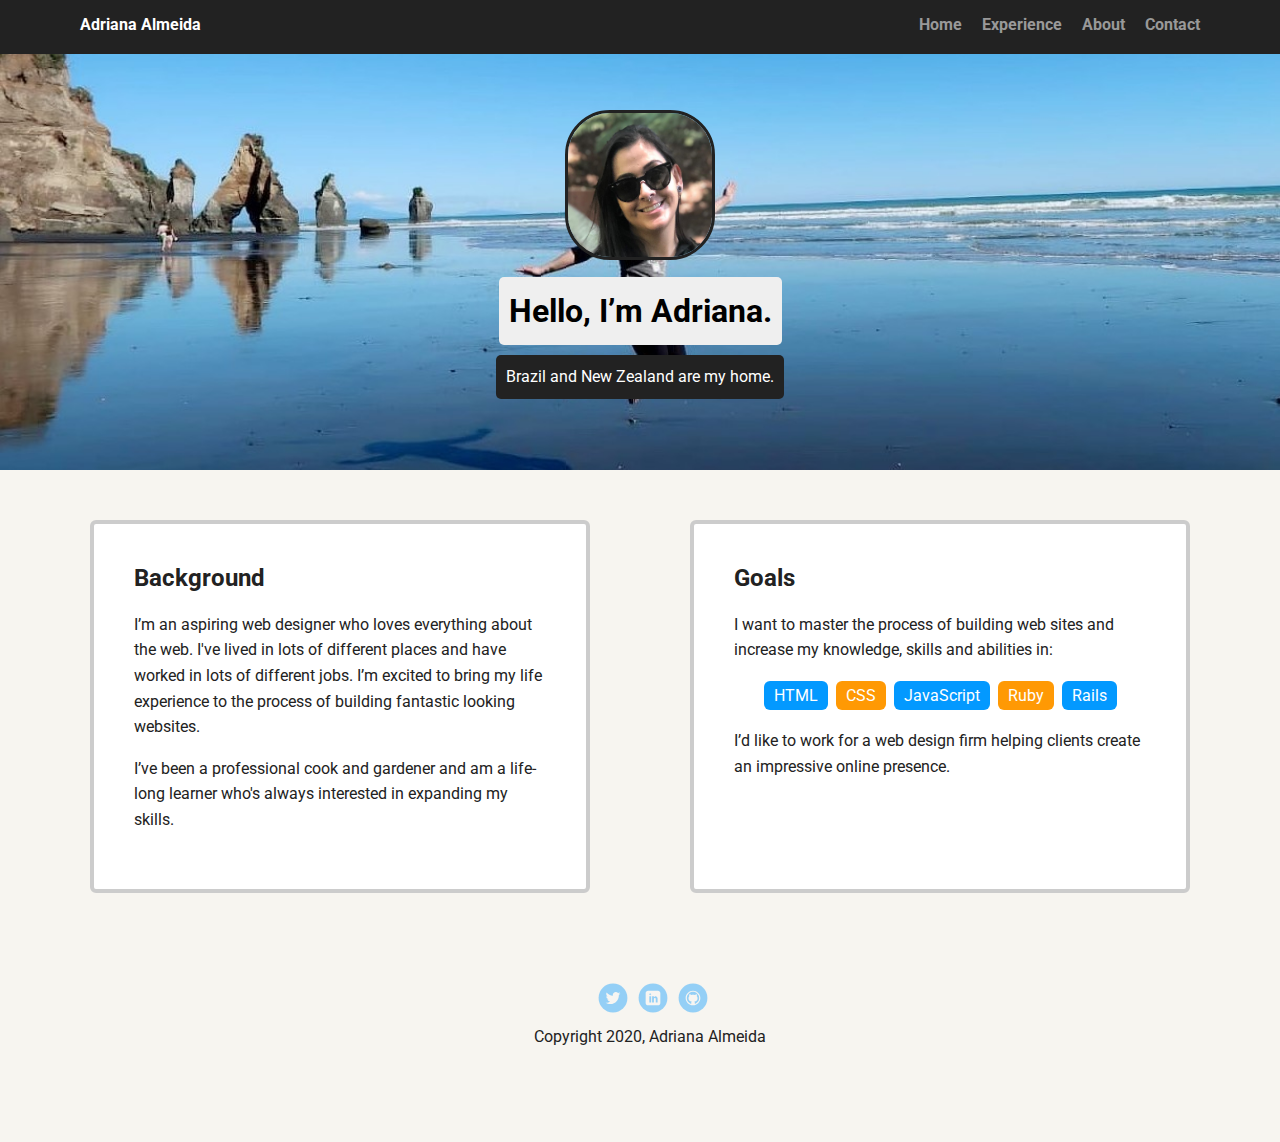
==== index.html @ d1233f55 "Folders and First Page" ====
<!doctype html>
<html lang="en">
<head>
  <meta charset="utf-8">
  <title>Adriana Almeida's Profile</title>
  <meta name="viewport" content="width=device-width, initial-scale=1.0">
  <link rel="stylesheet" href="styles.css">
  <link href="https://fonts.googleapis.com/css?family=Muli%7CRoboto:400,300,500,700,900" rel="stylesheet"></head>
  <body>

    <div class="main-nav">
        <ul class="nav">
          <li class="name">Adriana Almeida</li>
          <li><a href="#">Home</a></li>
          <li><a href="#">Experience</a></li>
          <li><a href="#">About</a></li>
          <li><a href="#">Contact</a></li>
        </ul>
    </div>

    <header>
      <img src="images/adriana.jpg" alt="Adriana's picture" class="profile-image">
      <h1 class="tag name">Hello, I’m Adriana.</h1>
      <p class="tag location">Brazil and New Zealand are my home.</p>
    </header>

    <main class="flex">
      <div class="card">
        <h2>Background</h2>
        <p>I’m an aspiring web designer who loves everything about the web. I've lived in lots of different places and have worked in lots of different jobs. I’m excited to bring my life experience to the process of building fantastic looking websites.</p>
        <p>I’ve been a professional cook and gardener and am a life-long learner who's always interested in expanding my skills.</p>
      </div> 

      <div class="card">
        <h2>Goals</h2>
        <p>I want to master the process of building web sites and increase my knowledge, skills and abilities in:</p>
        <ul class="skills">
          <li>HTML</li>
          <li>CSS</li>
          <li>JavaScript</li>
          <li>Ruby</li>
          <li>Rails</li>
        </ul>
        <p>I’d like to work for a web design firm helping clients create an impressive online presence.</p>
      </div> 

    </main>
    <footer>
      <ul>
        <li><a href="https://twitter.com/Adriana97423137" class="social twitter" target="_blank">Twitter</a></li>
        <li><a href="https://www.linkedin.com/in/adriana-silva-almeida-28177617b/" class="social linkedin" target="_blank">LinkedIn</a></li>
        <li><a href="https://github.com/AdrianaSilvaAlmeida" class="social github" target="_blank">Github</a></li>
      </ul>
      <p class="copyright">Copyright 2020, Adriana Almeida</p>
    </footer>
  </body>
  </html>
---- styles.css ----
/* Global Layout Set-up */
* { 
  box-sizing: border-box;
}
  
body {
  margin: 0;
  padding: 0;
  text-align: center;
  font-family: 'Roboto', sans-serif;
  color: #222;
  background: #f7f5f0;
}
/* Link Styles */

a {
  text-decoration: none;
  color: #999;
}
a:hover {
  color: #6633ff;
}

/* Section Styles */

.main-nav {
  width: 100%;
  background: #222;
  min-height: 30px;
  padding: 10px;
  position: fixed;
  text-align: center;
}
.nav {
  display: flex;
  justify-content: space-around;
  font-weight: 700;
  list-style-type: none;
  margin: 0 auto;
  padding: 0;
}

.nav .name {
    display: block;
    margin-right: auto;
    color: white;
}
.nav li {
  padding: 5px 10px 10px 10px;
}
.nav a {
  transition: all .5s;
}
.nav a:hover {
  color: #95D0F6;
}

header {
  text-align: center;
  background: url('images/Background/home.JPG') no-repeat top center ;
  background-size: cover;
  overflow: hidden;
  padding-top: 60px;
}
header {
  line-height: 1.5;
}
header .profile-image {
  margin-top: 50px;
  width: 150px;
  height: 150px;
  border-radius: 30%;
  border: 3px solid #222;
  transition: all .5s;
}
header .profile-image:hover {
  transform: scale(1.2);
  animation: shake 0.5s;
}

@keyframes shake {
  0% { transform: translate(1px, 1px) rotate(0deg); }
  10% { transform: translate(-1px, -2px) rotate(-1deg); }
  20% { transform: translate(-3px, 0px) rotate(1deg); }
  30% { transform: translate(3px, 2px) rotate(0deg); }
  40% { transform: translate(1px, -1px) rotate(1deg); }
  50% { transform: translate(-1px, 2px) rotate(-1deg); }
  60% { transform: translate(-3px, 1px) rotate(0deg); }
  70% { transform: translate(3px, 1px) rotate(-1deg); }
  80% { transform: translate(-1px, -1px) rotate(1deg); }
  90% { transform: translate(1px, 2px) rotate(0deg); }
  100% { transform: translate(1px, -2px) rotate(-1deg); }
}

.tag {
  background-color: #efefef;
  color: black;
  padding: 10px;
  border-radius: 5px;
  display: table;
  margin: 10px auto;
} 
.location {
  background-color: #222;
  color: white;
}
.card {
  margin: 30px;
  padding: 20px 40px 40px;
  max-width: 500px;
  text-align: left;
  background: #fff;
  border: 4px solid #ccc;
  border-radius: 6px;
  transition: all .5s;
}
.card:hover {
  border-color: #95D0F6;
  transform: scale(1.1);
}

ul.skills {
  padding: 0;
  text-align: center;
}

.skills li {
  border-radius: 6px;
  display: inline-block;
  background: #ff9904;
  color: white;
  padding: 5px 10px;
  margin: 2px;
}

.skills li:nth-child(odd) {
  background: #0399ff;
}

footer {
  width: 100%;
  min-height: 30px;
  padding: 20px 0 40px 20px;
}

footer .copyright {
  top: -8px;
  font-size: .75em;
}

footer ul {
  list-style-type: none;
  margin: 0;
  padding: 0;
}

footer ul li {
  display: inline-block;
}

a.social {
  display: inline-block;
  text-indent: -9999px;
  margin-left: 5px;
  width: 30px;
  height: 30px;
  background-size: 30px 30px;
  opacity: .4;
  transition: all .5s;
}
a.twitter {
  background-image: url(images/twitter.svg);
}
a.linkedin {
  background-image: url(images/linkedin.svg);
}
a.github {
  background-image: url(images/github.svg);
}
a.social:hover {
  opacity: 1;
}
.clearfix {
  clear: both;
}

/* Styles for larger screens */
@media screen and (min-width: 720px) {
  
  .flex {
      display: -ms-flexbox;      /* TWEENER - IE 10 */
      display: flex; 
      max-width: 1200px;
      -ms-flex-pack: distribute;
      justify-content: space-around;
      margin: 0 auto;
  }

  header {
    min-height: 470px;
  }

  .nav {
    max-width: 1200px;
    padding: 0 30px;
  }


  main {
    padding-top: 20px;
  }

  main p {
    line-height: 1.6em;
  }

  footer {
    font-size: 1.3em;
    max-width: 1200px;
    margin: 40px auto;
  }

}
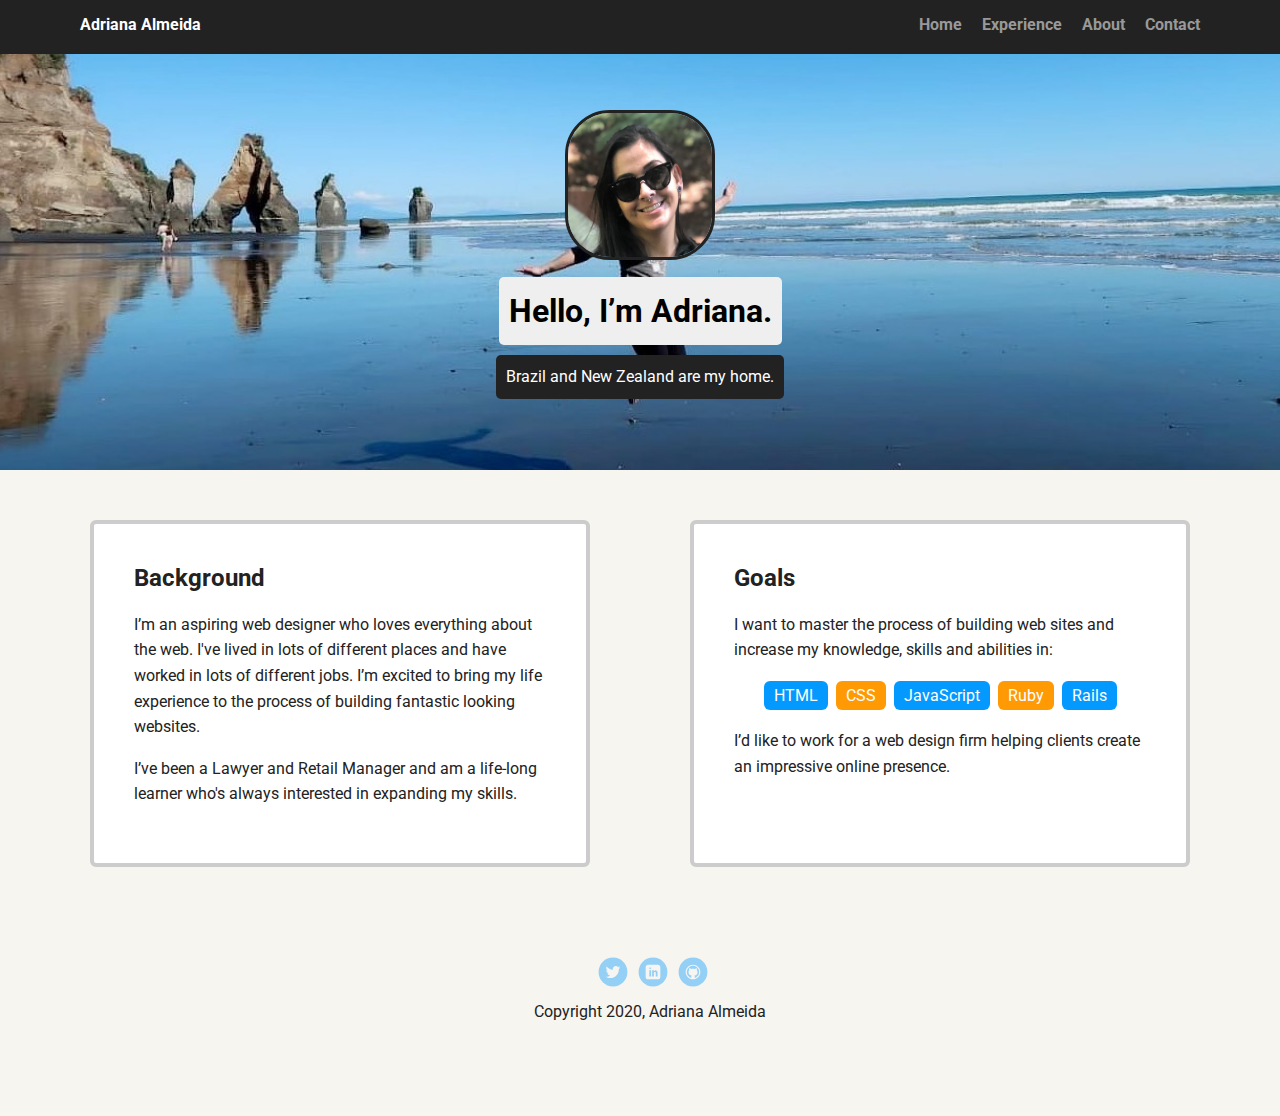
==== commit 52c47b9a: "Themes and Experience txt" ====
--- a/index.html
+++ b/index.html
@@ -7,18 +7,18 @@
   <link rel="stylesheet" href="styles.css">
   <link href="https://fonts.googleapis.com/css?family=Muli%7CRoboto:400,300,500,700,900" rel="stylesheet"></head>
   <body>
-
+  
     <div class="main-nav">
         <ul class="nav">
           <li class="name">Adriana Almeida</li>
-          <li><a href="#">Home</a></li>
-          <li><a href="#">Experience</a></li>
-          <li><a href="#">About</a></li>
-          <li><a href="#">Contact</a></li>
+          <li><a href="index.html">Home</a></li>
+          <li><a href="experience.html">Experience</a></li>
+          <li><a href="about.html">About</a></li>
+          <li><a href="contact.html">Contact</a></li>
         </ul>
     </div>
 
-    <header>
+    <header class="home-page">
       <img src="images/adriana.jpg" alt="Adriana's picture" class="profile-image">
       <h1 class="tag name">Hello, I’m Adriana.</h1>
       <p class="tag location">Brazil and New Zealand are my home.</p>
@@ -28,7 +28,7 @@
       <div class="card">
         <h2>Background</h2>
         <p>I’m an aspiring web designer who loves everything about the web. I've lived in lots of different places and have worked in lots of different jobs. I’m excited to bring my life experience to the process of building fantastic looking websites.</p>
-        <p>I’ve been a professional cook and gardener and am a life-long learner who's always interested in expanding my skills.</p>
+        <p>I’ve been a Lawyer and Retail Manager and am a life-long learner who's always interested in expanding my skills.</p>
       </div> 
 
       <div class="card">
--- a/styles.css
+++ b/styles.css
@@ -30,7 +30,9 @@
   padding: 10px;
   position: fixed;
   text-align: center;
-}
+  z-index: 1;
+}
+
 .nav {
   display: flex;
   justify-content: space-around;
@@ -57,14 +59,13 @@
 
 header {
   text-align: center;
-  background: url('images/Background/home.JPG') no-repeat top center ;
   background-size: cover;
+  background-repeat: no-repeat;
   overflow: hidden;
   padding-top: 60px;
-}
-header {
   line-height: 1.5;
 }
+
 header .profile-image {
   margin-top: 50px;
   width: 150px;
@@ -92,6 +93,16 @@
   100% { transform: translate(1px, -2px) rotate(-1deg); }
 }
 
+header.home-page {
+  background-image: url('images/Background/home.JPG');
+  background-position: top center;
+}
+
+header.experience-page {
+  background-image: url('images/Background/experience.JPG');
+  background-position: center;
+}
+
 .tag {
   background-color: #efefef;
   color: black;
@@ -222,3 +233,13 @@
 
 }
 
+/* Themes */
+
+.theme-orange .nav a:hover {
+  color: #F2EA6E;
+}
+
+.theme-orange .card:hover {
+  border-color: #F2EA6E;
+}
+
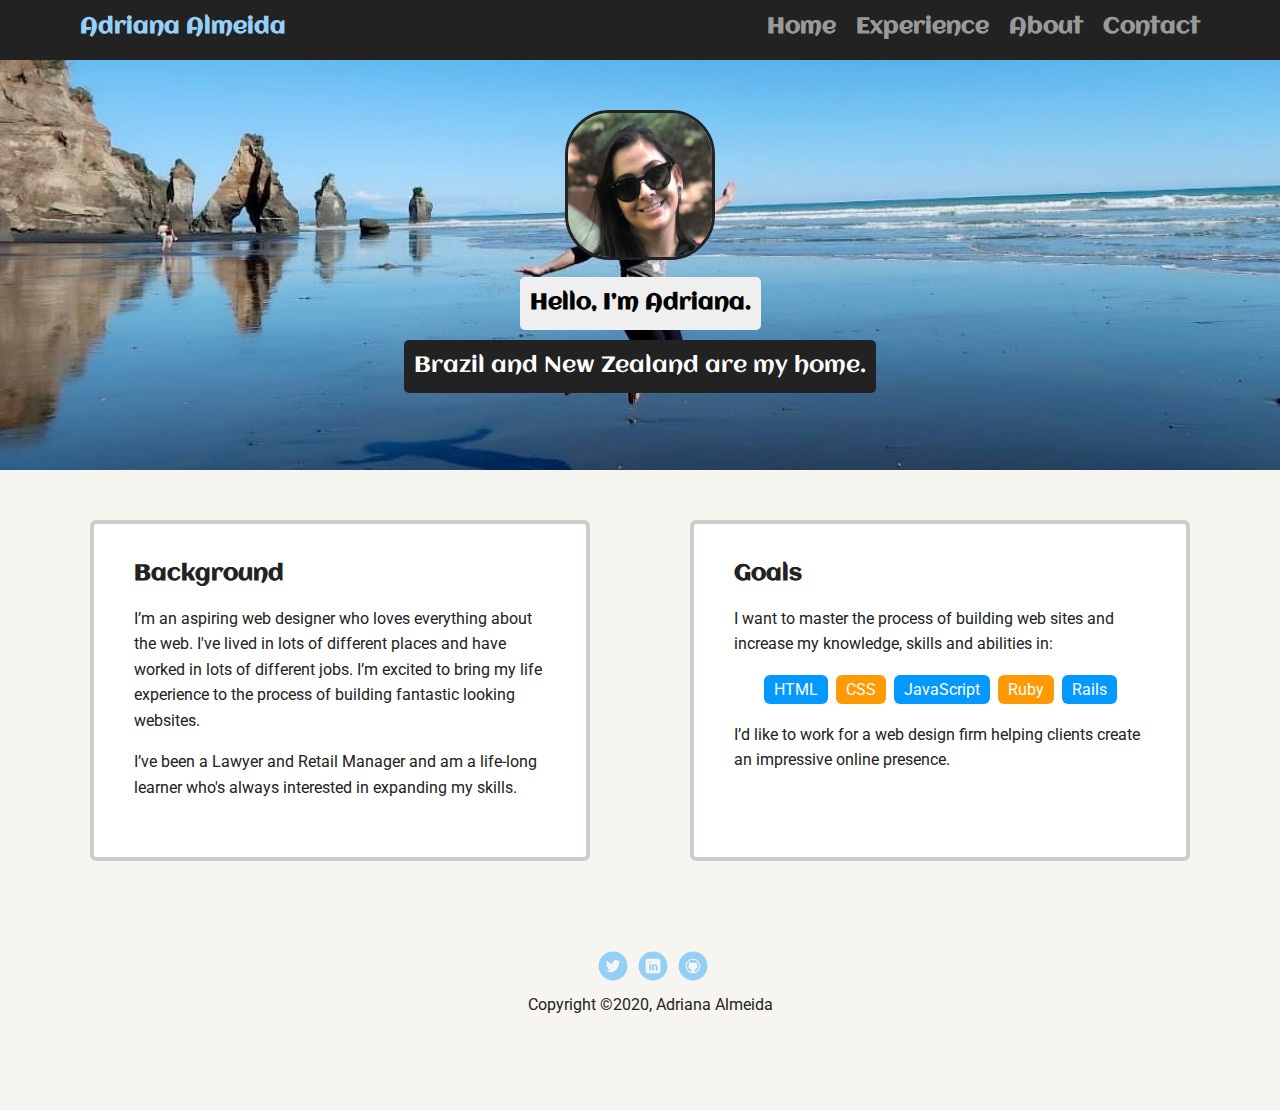
==== commit d87f504e: "contact page and review" ====
--- a/index.html
+++ b/index.html
@@ -5,7 +5,9 @@
   <title>Adriana Almeida's Profile</title>
   <meta name="viewport" content="width=device-width, initial-scale=1.0">
   <link rel="stylesheet" href="styles.css">
-  <link href="https://fonts.googleapis.com/css?family=Muli%7CRoboto:400,300,500,700,900" rel="stylesheet"></head>
+  <link href="https://fonts.googleapis.com/css?family=Muli%7CRoboto:400,300,500,700,900" rel="stylesheet">
+  <link href='https://fonts.googleapis.com/css?family=Aclonica' rel='stylesheet'>
+</head>
   <body>
   
     <div class="main-nav">
@@ -51,7 +53,7 @@
         <li><a href="https://www.linkedin.com/in/adriana-silva-almeida-28177617b/" class="social linkedin" target="_blank">LinkedIn</a></li>
         <li><a href="https://github.com/AdrianaSilvaAlmeida" class="social github" target="_blank">Github</a></li>
       </ul>
-      <p class="copyright">Copyright 2020, Adriana Almeida</p>
+      <p class="copyright">Copyright &copy;2020, Adriana Almeida</p>
     </footer>
   </body>
   </html>
--- a/styles.css
+++ b/styles.css
@@ -30,7 +30,7 @@
   padding: 10px;
   position: fixed;
   text-align: center;
-  z-index: 1;
+  z-index: 1;  
 }
 
 .nav {
@@ -45,7 +45,7 @@
 .nav .name {
     display: block;
     margin-right: auto;
-    color: white;
+    color: #95D0F6 ;
 }
 .nav li {
   padding: 5px 10px 10px 10px;
@@ -93,6 +93,19 @@
   100% { transform: translate(1px, -2px) rotate(-1deg); }
 }
 
+header .about-image {
+  margin-top: 120px;
+  width: 200px;
+  height: 200px;
+  border-radius: 50%;
+  border: 3px solid #1FAAD4;
+  transition: all .5s;
+}
+header .about-image:hover {
+  transform: scale(1.5) rotate(360deg);
+  border-color: #EB810D;
+}
+
 header.home-page {
   background-image: url('images/Background/home.JPG');
   background-position: top center;
@@ -101,6 +114,16 @@
 header.experience-page {
   background-image: url('images/Background/experience.JPG');
   background-position: center;
+}
+
+header.about-page {
+  background-image: url('images/Background/about.jpg');
+  background-position: top center;
+}
+
+header.contact-page {
+  background-image: url('images/Background/contact.JPG');
+  background-position:  center;
 }
 
 .tag {
@@ -115,6 +138,11 @@
   background-color: #222;
   color: white;
 }
+
+.main-nav, .tag, h2 {
+  font-family: 'Aclonica';font-size: 22px;
+}
+
 .card {
   margin: 30px;
   padding: 20px 40px 40px;
@@ -146,6 +174,10 @@
 
 .skills li:nth-child(odd) {
   background: #0399ff;
+}
+
+.one-card {
+ text-align: center;
 }
 
 footer {
@@ -235,11 +267,39 @@
 
 /* Themes */
 
-.theme-orange .nav a:hover {
-  color: #F2EA6E;
+
+.theme-orange .name {
+  color:#F2EA6E;   
 }
 
 .theme-orange .card:hover {
   border-color: #F2EA6E;
 }
 
+.theme-2colors .name {
+  color:#EB810D;   
+}
+
+.theme-2colors .nav a:hover {
+  color: #1FAAD4;
+} 
+
+.theme-2colors .card {
+  border-color: #EB810D
+}
+
+.theme-2colors .card:hover {
+  border-color: #1FAAD4;
+}
+
+.theme-green .name {
+  color: green;
+}
+
+.theme-green .nav a:hover {
+  color: green;
+}
+
+.theme-green .card:hover {
+  border-color: green;
+}
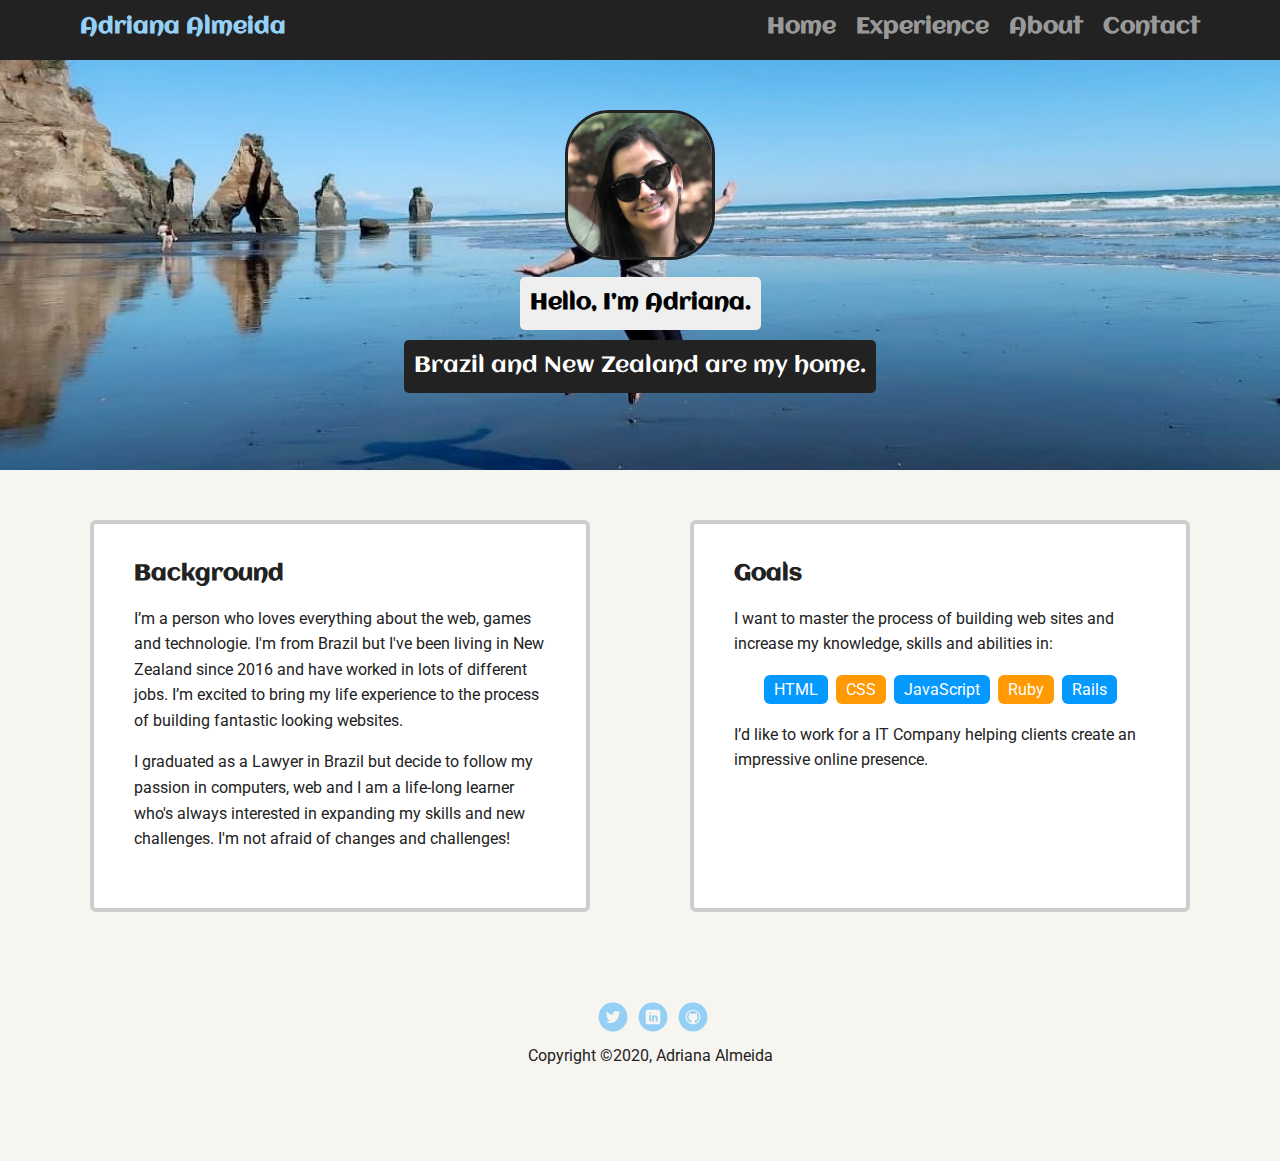
==== commit 4d8312ca: "updates index" ====
--- a/index.html
+++ b/index.html
@@ -29,8 +29,8 @@
     <main class="flex">
       <div class="card">
         <h2>Background</h2>
-        <p>I’m an aspiring web designer who loves everything about the web. I've lived in lots of different places and have worked in lots of different jobs. I’m excited to bring my life experience to the process of building fantastic looking websites.</p>
-        <p>I’ve been a Lawyer and Retail Manager and am a life-long learner who's always interested in expanding my skills.</p>
+        <p>I’m a person who loves everything about the web, games and technologie. I'm from Brazil but I've been living in New Zealand since 2016 and have worked in lots of different jobs. I’m excited to bring my life experience to the process of building fantastic looking websites.</p>
+        <p>I graduated as a Lawyer in Brazil but decide to follow my passion in computers, web and I am a life-long learner who's always interested in expanding my skills and new challenges. I'm not afraid of changes and challenges!</p>
       </div> 
 
       <div class="card">
@@ -43,7 +43,7 @@
           <li>Ruby</li>
           <li>Rails</li>
         </ul>
-        <p>I’d like to work for a web design firm helping clients create an impressive online presence.</p>
+        <p>I’d like to work for a IT Company helping clients create an impressive online presence.</p>
       </div> 
 
     </main>
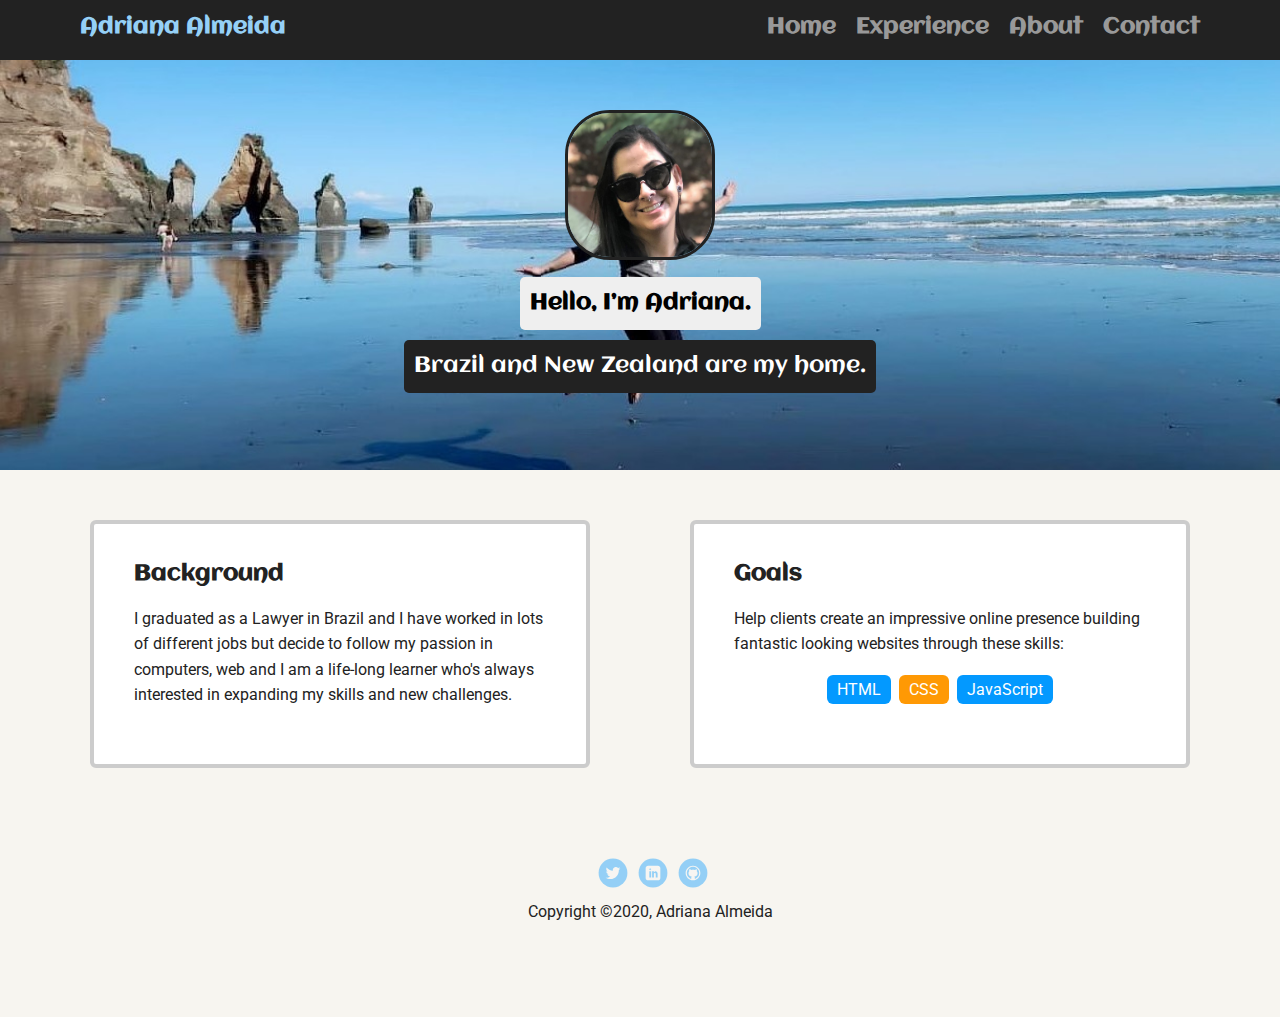
==== commit a10f0f87: "adding one picture and change some texts" ====
--- a/index.html
+++ b/index.html
@@ -8,9 +8,9 @@
   <link href="https://fonts.googleapis.com/css?family=Muli%7CRoboto:400,300,500,700,900" rel="stylesheet">
   <link href='https://fonts.googleapis.com/css?family=Aclonica' rel='stylesheet'>
 </head>
-  <body>
+  <body class="theme-blue">
   
-    <div class="main-nav">
+    <nav class="main-nav">
         <ul class="nav">
           <li class="name">Adriana Almeida</li>
           <li><a href="index.html">Home</a></li>
@@ -18,7 +18,7 @@
           <li><a href="about.html">About</a></li>
           <li><a href="contact.html">Contact</a></li>
         </ul>
-    </div>
+    </nav>
 
     <header class="home-page">
       <img src="images/adriana.jpg" alt="Adriana's picture" class="profile-image">
@@ -27,24 +27,20 @@
     </header>
 
     <main class="flex">
-      <div class="card">
+      <section class="card">
         <h2>Background</h2>
-        <p>I’m a person who loves everything about the web, games and technologie. I'm from Brazil but I've been living in New Zealand since 2016 and have worked in lots of different jobs. I’m excited to bring my life experience to the process of building fantastic looking websites.</p>
-        <p>I graduated as a Lawyer in Brazil but decide to follow my passion in computers, web and I am a life-long learner who's always interested in expanding my skills and new challenges. I'm not afraid of changes and challenges!</p>
-      </div> 
+        <p>I graduated as a Lawyer in Brazil and I have worked in lots of different jobs but decide to follow my passion in computers, web and I am a life-long learner who's always interested in expanding my skills and new challenges.</p>
+      </section> 
 
-      <div class="card">
+      <section class="card">
         <h2>Goals</h2>
-        <p>I want to master the process of building web sites and increase my knowledge, skills and abilities in:</p>
+        <p>Help clients create an impressive online presence building fantastic looking websites through these skills:</p>
         <ul class="skills">
           <li>HTML</li>
           <li>CSS</li>
           <li>JavaScript</li>
-          <li>Ruby</li>
-          <li>Rails</li>
         </ul>
-        <p>I’d like to work for a IT Company helping clients create an impressive online presence.</p>
-      </div> 
+      </section> 
 
     </main>
     <footer>
--- a/styles.css
+++ b/styles.css
@@ -267,9 +267,18 @@
 
 /* Themes */
 
+.theme-blue .card:hover {
+  background: url('images/job.jpg') no-repeat right center ;
+  background-size: cover;
+  color: white;  
+}
 
 .theme-orange .name {
   color:#F2EA6E;   
+}
+
+.theme-orange .nav a:hover {
+  color:#F2EA6E;
 }
 
 .theme-orange .card:hover {
@@ -285,11 +294,12 @@
 } 
 
 .theme-2colors .card {
-  border-color: #EB810D
+  border-color: #EB810D;
 }
 
 .theme-2colors .card:hover {
   border-color: #1FAAD4;
+ 
 }
 
 .theme-green .name {
